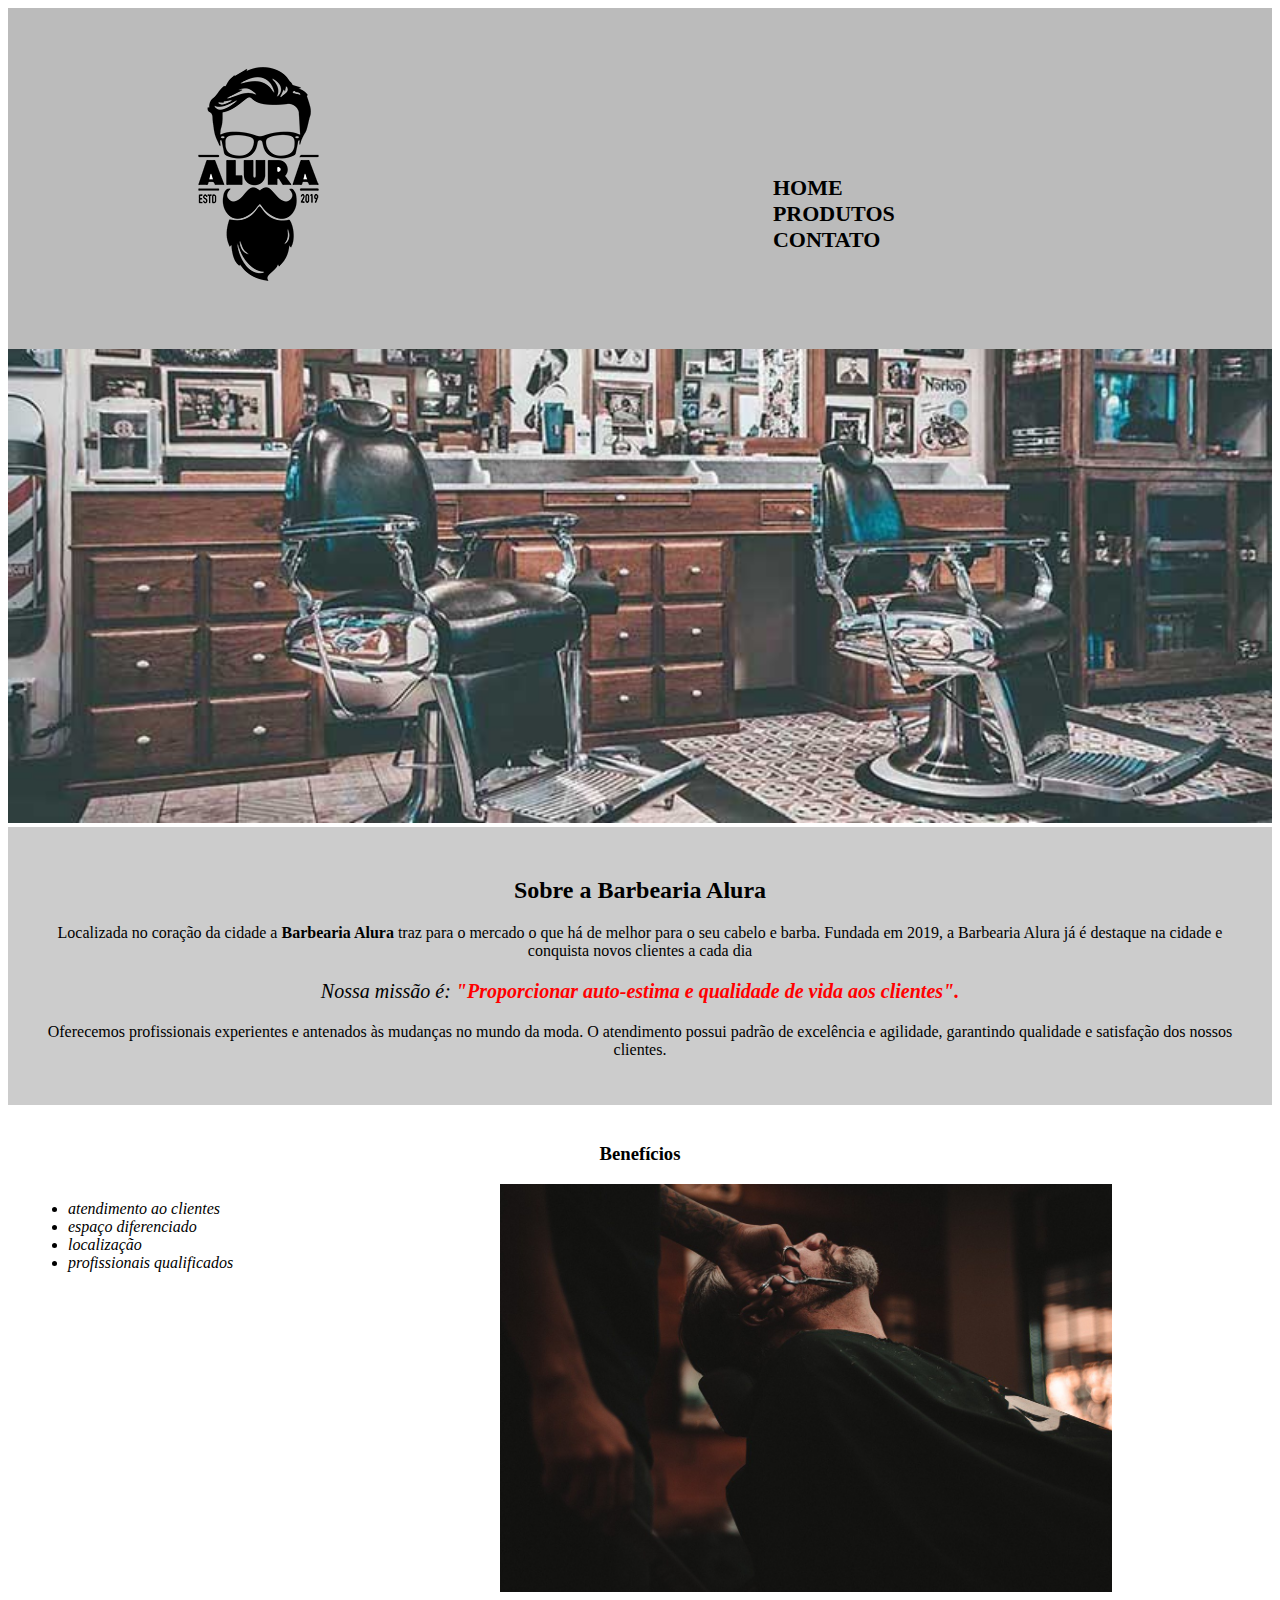
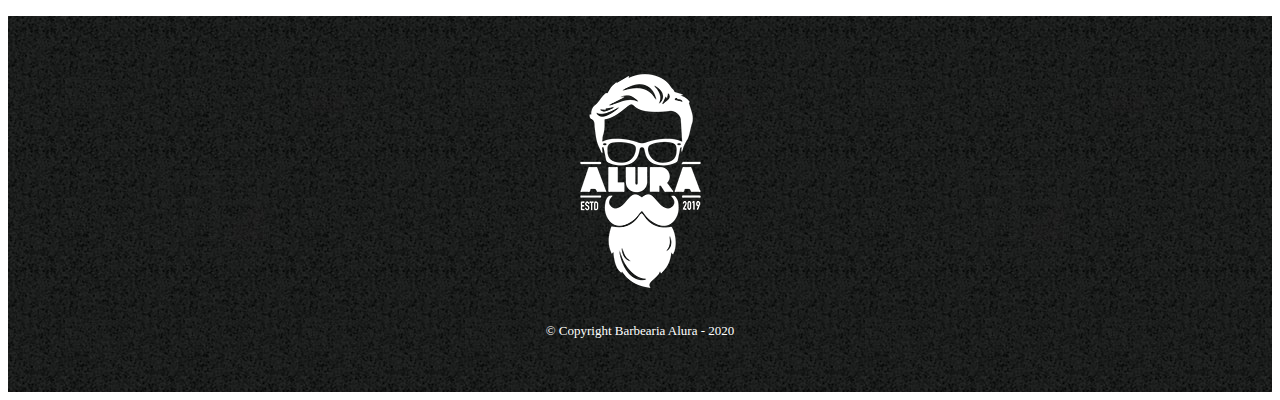
==== index.html @ 54d03261 "enviando códigos do curso" ====
<!DOCTYPE html>
<html>

<head>
    <meta charset="UTF-8">
    <title>Barbearia Alura</title>
    <link rel="stylesheet" href="style-home.css">
    <link rel="stylesheet" href="style.css">
</head>

<body>
    <header>
        <div class="caixa">
            <h1><img src="./figs/logo.png"></h1>
            <nav>
                <ul>
                    <li>
                        <a href="index.html">Home</a>
                    </li>
                    <li>
                        <a href="produtos.html">Produtos</a>
                    </li>
                    <li>
                        <a href="contato.html">Contato</a>
                    </li>
                </ul>
            </nav>
        </div>
    </header>

    <img id="banner" src="./figs/banner.jpg">
    <div class="principal">
        <h2 class="titulo-centralizado"> Sobre a Barbearia Alura </h2>
        <p>Localizada no coração da cidade a <strong>Barbearia Alura</strong> traz para o mercado o que há de melhor para o seu cabelo e barba. Fundada em 2019, a Barbearia Alura já é destaque na cidade e conquista novos clientes a cada dia</p>
        <p id="missao"><em>Nossa missão é: <strong>"Proporcionar auto-estima e qualidade de vida aos clientes". </strong></em></p>
        <p>Oferecemos profissionais experientes e antenados às mudanças no mundo da moda. O atendimento possui padrão de excelência e agilidade, garantindo qualidade e satisfação dos nossos clientes.</p>
    </div>

    <div class="beneficios">
        <h3 class="titulo-centralizado">Benefícios</h3>
        <ul>
            <li class="itens">atendimento ao clientes </li>
            <li class="itens">espaço diferenciado </li>
            <li class="itens">localização </li>
            <li class="itens">profissionais qualificados</li>
        </ul>

        <img src="./figs/beneficios.jpg" class="imagembeneficios">
    </div>

    <footer>
        <img src="./figs/logo-branco.png">
        <p> &copy; Copyright Barbearia Alura - 2020</p>
    </footer>

</body>

</html>
---- style-home.css ----
#banner {
    width: 100%;
}

.principal {
    background: #CCCCCC;
    padding: 30px;
}

.titulo-principal {
    padding-left: 20px;
}

.titulo-centralizado {
    text-align: center;
}

p {
    text-align: center;
}

#missao {
    font-size: 20px;
}

em strong {
    color: red;
}

.itens {
    font-style: italic;
}

.beneficios {
    background: #ffffff;
    padding: 20px;
}

ul {
    display: inline-block;
    vertical-align: top;
    width: 20%;
    margin-right: 15%;
}

.imagembeneficios {
    width: 50%;
}
---- style.css ----
header {
    background: #BBBBBB;
    padding: 20px 0;
}

.caixa {
    position: relative;
    width: 940px;
    margin: 0 auto;
}

nav {
    position: absolute;
    top: 110px;
    right: 0;
}

nav li {
    display: inline;
    margin: 0 0 0 15px;
}

nav a {
    text-transform: uppercase;
    color: #000000;
    font-weight: bold;
    font-size: 22px;
    text-decoration: none;
}

nav a:hover {
    color: coral;
    text-decoration: underline;
}

.produtos {
    width: 940px;
    margin: 0 auto;
    padding: 50px 0;
}

.produtos li {
    display: inline-block;
    text-align: center;
    width: 30%;
    vertical-align: top;
    margin: 0 1.5%;
    padding: 30px 20px;
    box-sizing: border-box;
    border: 2px solid black;
    border-radius: 10px;
}

.produtos li:hover {
    border-color: coral;
}

.produtos li:active {
    border-color: green;
}

.produtos li:hover h2 {
    border-color: coral;
    font-size: 40px;
}

.produtos h2 {
    font-size: 30px;
    font-weight: bold;
}

.produto-descricao {
    font-size: 18px;
}

.produto-preco {
    font-size: 22px;
    font-weight: bold;
    margin-top: 10px;
}

footer {
    text-align: center;
    background: url("./figs/bg.jpg");
    padding: 40px 0;
}

footer p {
    color: white;
    font-size: 13px;
}

main {
    width: 940px;
    margin: 0 auto;
}

form {
    margin: 40px 0;
    font-size: 20px;
    margin: 0 0 10px;
}

form label {
    display: block;
    font-size: 20px;
    margin: 0 0 10px;
}

form label,
form p {
    display: block;
    font-size: 20px;
    margin: 0 0 10px;
}

.input-padrao {
    display: block;
    margin: 0 0 20px;
    padding: 10px 25px;
    width: 50%;
}

.checkbox {
    margin: 20px 0;
}

.enviar {
    width: 40%;
    padding: 15px 0;
    background: orange;
    color: white;
    font-weight: bold;
    font-size: 18px;
    border: none;
    border-radius: 5px;
    transition: 1s background;
}

.enviar:hover {
    background: darkorange;
    transform: scale(1.2);
}

table {
    margin: 20px 0 40px;
}

thead {
    background: #555555;
    color: white;
    font-weight: bold;
}

td,
th {
    border: 1px solid #000000;
    padding: 8px 8px 15px;
}
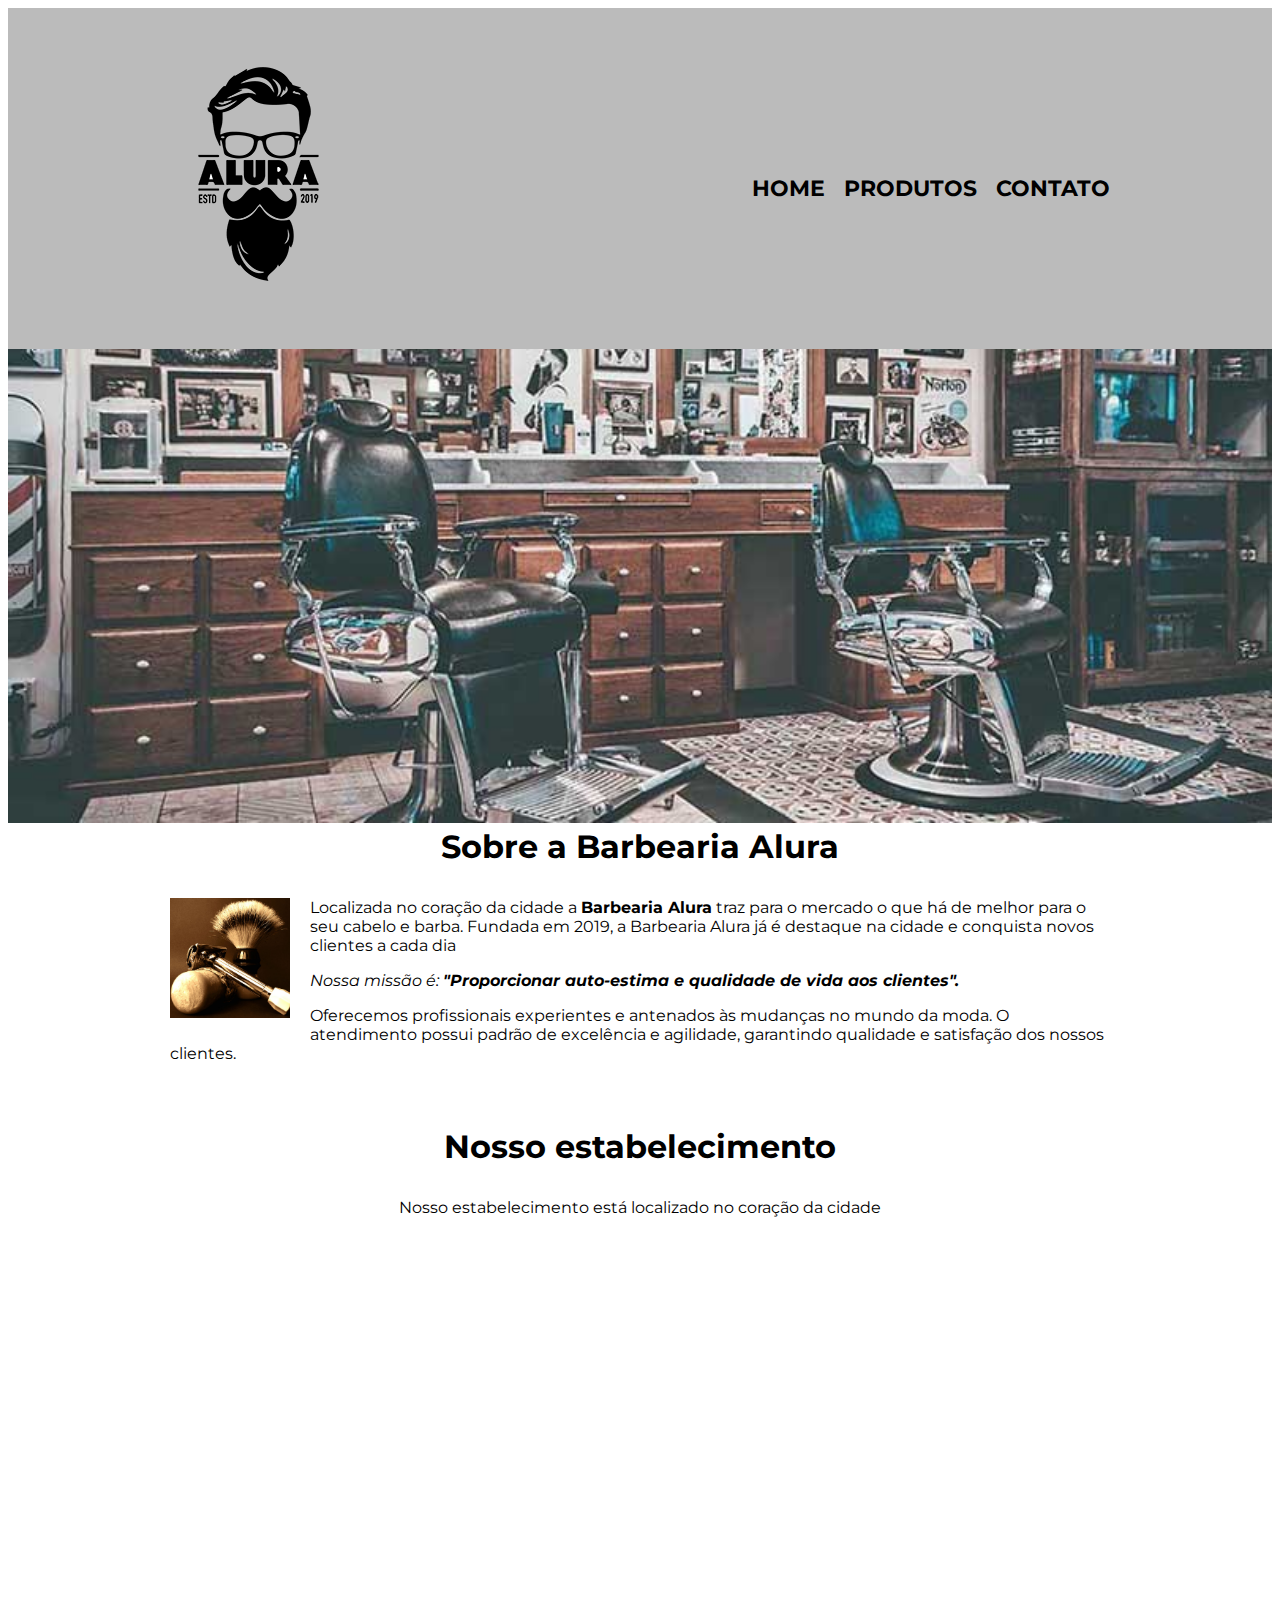
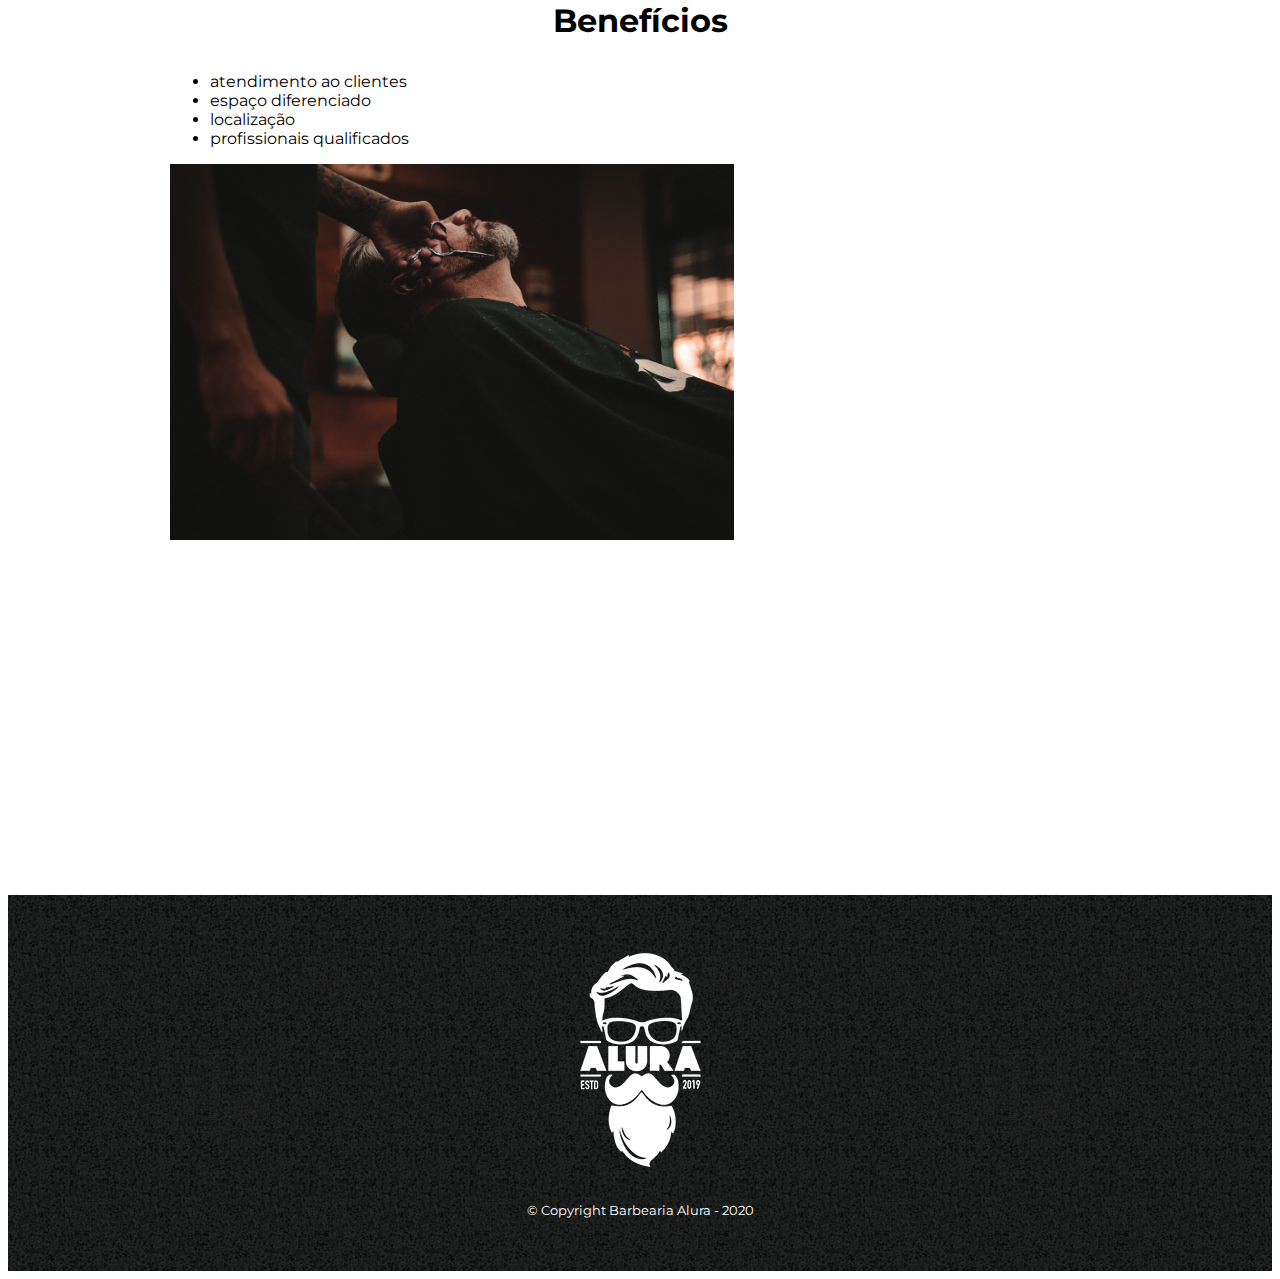
==== commit b6254f86: "encaminhando alterações na página de index" ====
--- a/index.html
+++ b/index.html
@@ -4,8 +4,10 @@
 <head>
     <meta charset="UTF-8">
     <title>Barbearia Alura</title>
-    <link rel="stylesheet" href="style-home.css">
     <link rel="stylesheet" href="style.css">
+    <link rel="preconnect" href="https://fonts.gstatic.com">
+    <link rel="preconnect" href="https://fonts.gstatic.com">
+    <link href="https://fonts.googleapis.com/css2?family=Montserrat:wght@100;300&display=swap" rel="stylesheet">
 </head>
 
 <body>
@@ -27,26 +29,44 @@
             </nav>
         </div>
     </header>
+    <img class="banner" src="./figs/banner.jpg">
+    <main>
+        <section class="principal">
+            <h2 class="titulo-principal"> Sobre a Barbearia Alura </h2>
 
-    <img id="banner" src="./figs/banner.jpg">
-    <div class="principal">
-        <h2 class="titulo-centralizado"> Sobre a Barbearia Alura </h2>
-        <p>Localizada no coração da cidade a <strong>Barbearia Alura</strong> traz para o mercado o que há de melhor para o seu cabelo e barba. Fundada em 2019, a Barbearia Alura já é destaque na cidade e conquista novos clientes a cada dia</p>
-        <p id="missao"><em>Nossa missão é: <strong>"Proporcionar auto-estima e qualidade de vida aos clientes". </strong></em></p>
-        <p>Oferecemos profissionais experientes e antenados às mudanças no mundo da moda. O atendimento possui padrão de excelência e agilidade, garantindo qualidade e satisfação dos nossos clientes.</p>
-    </div>
+            <img src="./figs/utensilios.jpg" alt="utensilios de barbearia" class="utensilios">
+            <p>Localizada no coração da cidade a <strong>Barbearia Alura</strong> traz para o mercado o que há de melhor para o seu cabelo e barba. Fundada em 2019, a Barbearia Alura já é destaque na cidade e conquista novos clientes a cada dia</p>
+            <p id="missao"><em>Nossa missão é: <strong>"Proporcionar auto-estima e qualidade de vida aos clientes". </strong></em></p>
+            <p>Oferecemos profissionais experientes e antenados às mudanças no mundo da moda. O atendimento possui padrão de excelência e agilidade, garantindo qualidade e satisfação dos nossos clientes.</p>
+            </secion>
 
-    <div class="beneficios">
-        <h3 class="titulo-centralizado">Benefícios</h3>
-        <ul>
-            <li class="itens">atendimento ao clientes </li>
-            <li class="itens">espaço diferenciado </li>
-            <li class="itens">localização </li>
-            <li class="itens">profissionais qualificados</li>
-        </ul>
+            <section class="mapa">
+                <h3 class="titulo-principal"> Nosso estabelecimento</h3>
+                <p>
+                    Nosso estabelecimento está localizado no coração da cidade
+                </p>
+                <iframe src="https://www.google.com/maps/embed?pb=!1m18!1m12!1m3!1d3656.448598130907!2d-46.634653385542435!3d-23.588239368469353!2m3!1f0!2f0!3f0!3m2!1i1024!2i768!4f13.1!3m3!1m2!1s0x94ce5a2b2ed7f3a1%3A0xab35da2f5ca62674!2sCaelum%20-%20Escola%20de%20Tecnologia!5e0!3m2!1spt-BR!2sbr!4v1609798165807!5m2!1spt-BR!2sbr"
+                    width="100%" height="300" frameborder="0" style="border:0;" allowfullscreen="" aria-hidden="false" tabindex="0"></iframe>
 
-        <img src="./figs/beneficios.jpg" class="imagembeneficios">
-    </div>
+            </section>
+
+            <section class="beneficios">
+                <h3 class="titulo-principal">Benefícios</h3>
+                <ul>
+                    <li class="itens">atendimento ao clientes </li>
+                    <li class="itens">espaço diferenciado </li>
+                    <li class="itens">localização </li>
+                    <li class="itens">profissionais qualificados</li>
+                </ul>
+
+                <img src="./figs/beneficios.jpg" class="imagembeneficios">
+
+                <div class="video">
+                    <iframe width="560" height="315" src="https://www.youtube.com/embed/wcVVXUV0YUY" frameborder="0" allow="accelerometer; autoplay; clipboard-write; encrypted-media; gyroscope; picture-in-picture" allowfullscreen></iframe>
+
+                </div>
+            </section>
+    </main>
 
     <footer>
         <img src="./figs/logo-branco.png">
--- a/style.css
+++ b/style.css
@@ -1,3 +1,7 @@
+body {
+    font-family: 'Montserrat', sans-serif;
+}
+
 header {
     background: #BBBBBB;
     padding: 20px 0;
@@ -156,4 +160,54 @@
 th {
     border: 1px solid #000000;
     padding: 8px 8px 15px;
+}
+
+
+/*css página inicial*/
+
+.banner {
+    width: 100%;
+}
+
+.titulo-principal {
+    text-align: center;
+    font-size: 2em;
+    margin: 0 0 1em;
+    clear: left;
+}
+
+.principal p {
+    margin: 0 0 1em;
+}
+
+.principal strong {
+    font-weight: bold;
+}
+
+.principal em {
+    font-style: italic;
+}
+
+.imagembeneficios {
+    width: 60%;
+}
+
+.utensilios {
+    width: 120px;
+    float: left;
+    margin: 0 20px 20px 0;
+}
+
+.mapa {
+    padding: 3em 0;
+}
+
+.mapa p {
+    margin: 0 0 2em;
+    text-align: center;
+}
+
+.video {
+    width: 560px;
+    margin: 1em auto;
 }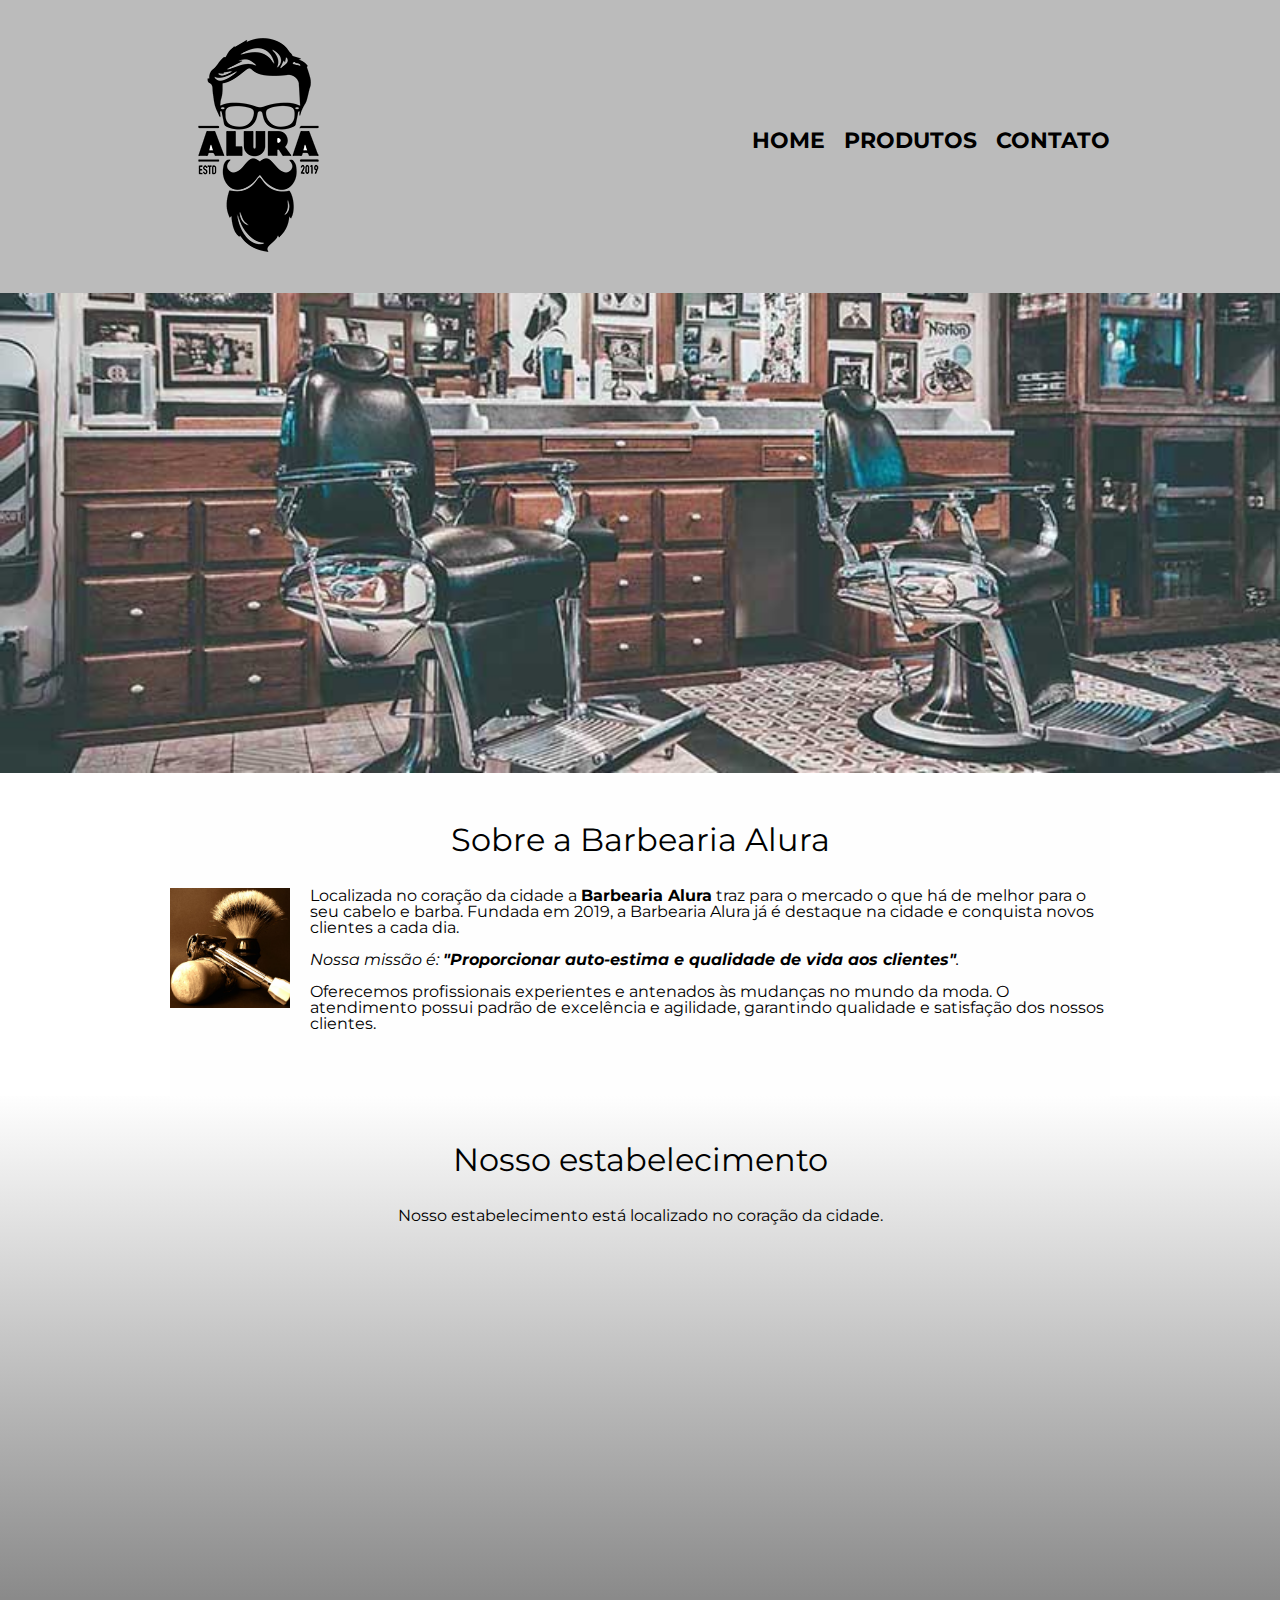
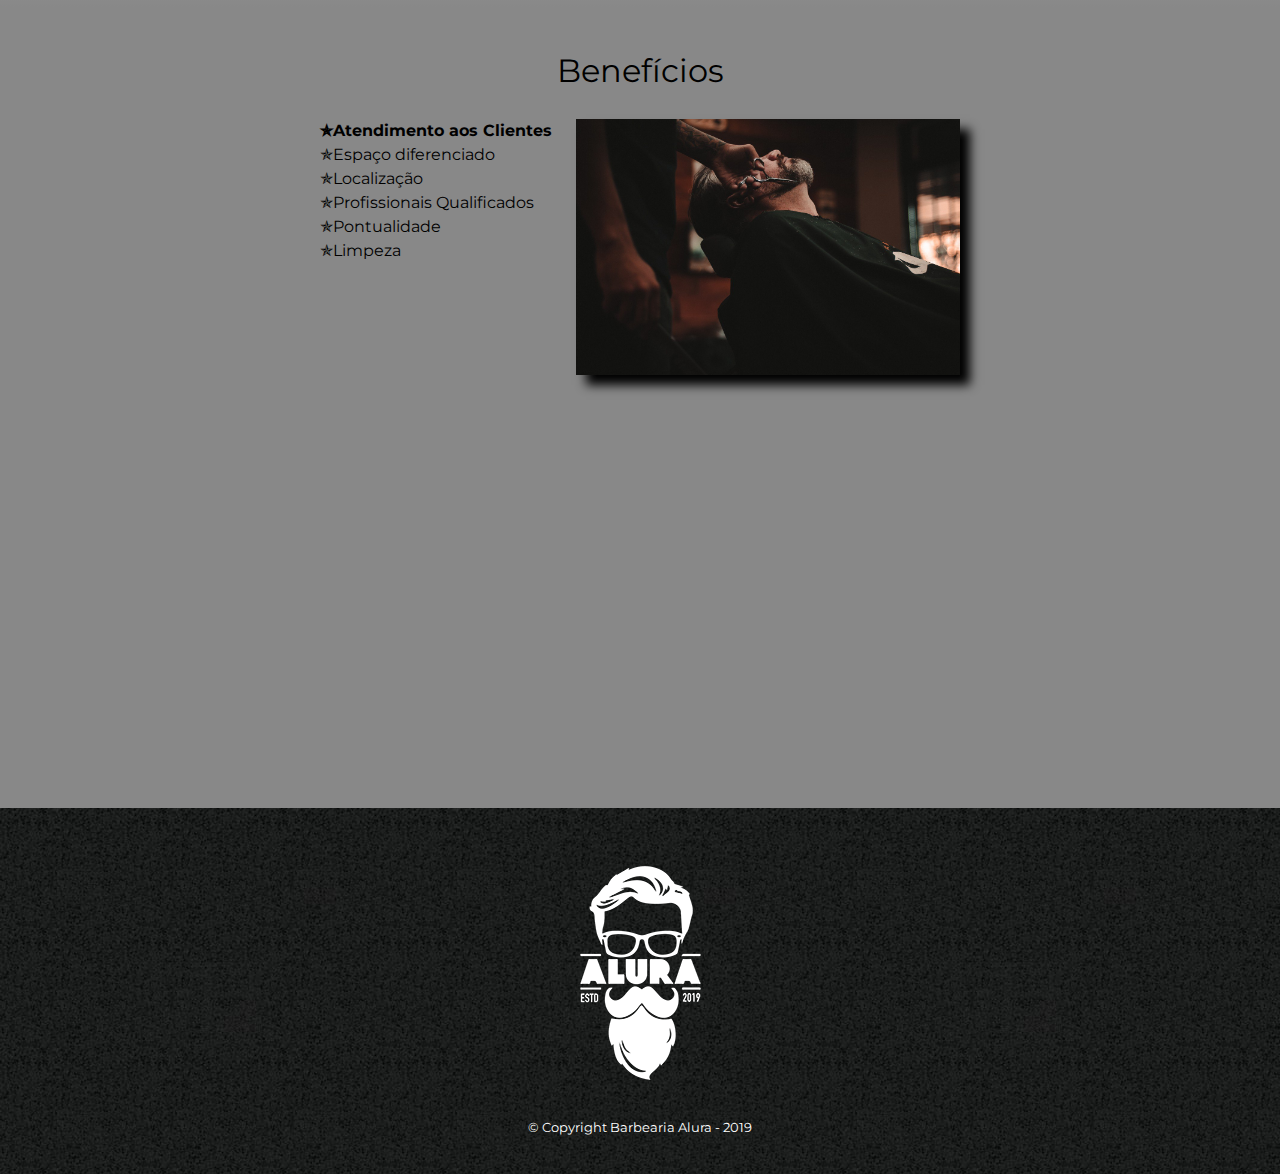
==== commit 4869878f: "Encaminhando arquivo css com design responsivo" ====
--- a/index.html
+++ b/index.html
@@ -1,78 +1,80 @@
 <!DOCTYPE html>
-<html>
+<html lang="pt-br">
 
 <head>
     <meta charset="UTF-8">
+    <meta name="viewport" content="width=device-width">
     <title>Barbearia Alura</title>
+
+    <link rel="stylesheet" href="reset.css">
     <link rel="stylesheet" href="style.css">
-    <link rel="preconnect" href="https://fonts.gstatic.com">
-    <link rel="preconnect" href="https://fonts.gstatic.com">
-    <link href="https://fonts.googleapis.com/css2?family=Montserrat:wght@100;300&display=swap" rel="stylesheet">
+    <link href="https://fonts.googleapis.com/css?family=Montserrat&display=swap" rel="stylesheet">
 </head>
 
 <body>
     <header>
         <div class="caixa">
             <h1><img src="./figs/logo.png"></h1>
+
             <nav>
                 <ul>
-                    <li>
-                        <a href="index.html">Home</a>
-                    </li>
-                    <li>
-                        <a href="produtos.html">Produtos</a>
-                    </li>
-                    <li>
-                        <a href="contato.html">Contato</a>
-                    </li>
+                    <li><a href="index.html">Home</a></li>
+                    <li><a href="produtos.html">Produtos</a></li>
+                    <li><a href="contato.html">Contato</a></li>
                 </ul>
             </nav>
         </div>
     </header>
+
     <img class="banner" src="./figs/banner.jpg">
+
     <main>
         <section class="principal">
-            <h2 class="titulo-principal"> Sobre a Barbearia Alura </h2>
+            <h2 class="titulo-principal">Sobre a Barbearia Alura</h2>
 
-            <img src="./figs/utensilios.jpg" alt="utensilios de barbearia" class="utensilios">
-            <p>Localizada no coração da cidade a <strong>Barbearia Alura</strong> traz para o mercado o que há de melhor para o seu cabelo e barba. Fundada em 2019, a Barbearia Alura já é destaque na cidade e conquista novos clientes a cada dia</p>
-            <p id="missao"><em>Nossa missão é: <strong>"Proporcionar auto-estima e qualidade de vida aos clientes". </strong></em></p>
+            <img class="utensilios" src="./figs/utensilios.jpg" alt="Utensilios de um barbeiro.">
+
+            <p>Localizada no coração da cidade a <strong>Barbearia Alura</strong> traz para o mercado o que há de melhor para o seu cabelo e barba. Fundada em 2019, a Barbearia Alura já é destaque na cidade e conquista novos clientes a cada dia.</p>
+
+            <p id="missao"><em>Nossa missão é: <strong>"Proporcionar auto-estima e qualidade de vida aos clientes"</strong>.</em></p>
+
             <p>Oferecemos profissionais experientes e antenados às mudanças no mundo da moda. O atendimento possui padrão de excelência e agilidade, garantindo qualidade e satisfação dos nossos clientes.</p>
-            </secion>
+        </section>
 
-            <section class="mapa">
-                <h3 class="titulo-principal"> Nosso estabelecimento</h3>
-                <p>
-                    Nosso estabelecimento está localizado no coração da cidade
-                </p>
-                <iframe src="https://www.google.com/maps/embed?pb=!1m18!1m12!1m3!1d3656.448598130907!2d-46.634653385542435!3d-23.588239368469353!2m3!1f0!2f0!3f0!3m2!1i1024!2i768!4f13.1!3m3!1m2!1s0x94ce5a2b2ed7f3a1%3A0xab35da2f5ca62674!2sCaelum%20-%20Escola%20de%20Tecnologia!5e0!3m2!1spt-BR!2sbr!4v1609798165807!5m2!1spt-BR!2sbr"
-                    width="100%" height="300" frameborder="0" style="border:0;" allowfullscreen="" aria-hidden="false" tabindex="0"></iframe>
+        <section class="mapa">
+            <h3 class="titulo-principal">Nosso estabelecimento</h3>
+            <p>Nosso estabelecimento está localizado no coração da cidade.</p>
 
-            </section>
+            <div class="mapa-conteudo">
+                <iframe src="https://www.google.com/maps/embed?pb=!1m18!1m12!1m3!1d3656.4483278365396!2d-46.63466568562861!3d-23.588249068469487!2m3!1f0!2f0!3f0!3m2!1i1024!2i768!4f13.1!3m3!1m2!1s0x94ce5a2b2ed7f3a1%3A0xab35da2f5ca62674!2sCaelum!5e0!3m2!1spt-BR!2sbr!4v1568814489656!5m2!1spt-BR!2sbr"
+                    width="100%" height="300" frameborder="0" style="border:0;" allowfullscreen=""></iframe>
+            </div>
+        </section>
 
-            <section class="beneficios">
-                <h3 class="titulo-principal">Benefícios</h3>
-                <ul>
-                    <li class="itens">atendimento ao clientes </li>
-                    <li class="itens">espaço diferenciado </li>
-                    <li class="itens">localização </li>
-                    <li class="itens">profissionais qualificados</li>
-                </ul>
+        <section class="beneficios">
+            <h3 class="titulo-principal">Benefícios</h3>
 
-                <img src="./figs/beneficios.jpg" class="imagembeneficios">
+            <div class="conteudo-beneficios">
+                <ul class="lista-beneficios">
+                    <li class="itens">Atendimento aos Clientes</li>
+                    <li class="itens">Espaço diferenciado</li>
+                    <li class="itens">Localização</li>
+                    <li class="itens">Profissionais Qualificados</li>
+                    <li class="itens">Pontualidade</li>
+                    <li class="itens">Limpeza</li>
+                </ul><img src="./figs/beneficios.jpg" class="imagem-beneficios">
+            </div>
 
-                <div class="video">
-                    <iframe width="560" height="315" src="https://www.youtube.com/embed/wcVVXUV0YUY" frameborder="0" allow="accelerometer; autoplay; clipboard-write; encrypted-media; gyroscope; picture-in-picture" allowfullscreen></iframe>
-
-                </div>
-            </section>
+            <div class="video">
+                <iframe width="100%" height="315" src="https://www.youtube.com/embed/wcVVXUV0YUY" frameborder="0" allow="accelerometer; autoplay; encrypted-media; gyroscope; picture-in-picture" allowfullscreen></iframe>
+            </div>
+        </section>
     </main>
 
     <footer>
         <img src="./figs/logo-branco.png">
-        <p> &copy; Copyright Barbearia Alura - 2020</p>
+        <p class="copyright">&copy; Copyright Barbearia Alura - 2019</p>
     </footer>
-
 </body>
 
 </html>--- a/style.css
+++ b/style.css
@@ -33,7 +33,7 @@
 }
 
 nav a:hover {
-    color: coral;
+    color: #C78C19;
     text-decoration: underline;
 }
 
@@ -51,21 +51,20 @@
     margin: 0 1.5%;
     padding: 30px 20px;
     box-sizing: border-box;
-    border: 2px solid black;
+    border: 2px solid #000000;
     border-radius: 10px;
 }
 
 .produtos li:hover {
-    border-color: coral;
+    border-color: #C78C19;
 }
 
 .produtos li:active {
-    border-color: green;
+    border-color: #088C19;
 }
 
 .produtos li:hover h2 {
-    border-color: coral;
-    font-size: 40px;
+    font-size: 34px;
 }
 
 .produtos h2 {
@@ -89,30 +88,20 @@
     padding: 40px 0;
 }
 
-footer p {
-    color: white;
+.copyright {
+    color: #FFFFFF;
     font-size: 13px;
-}
-
-main {
-    width: 940px;
-    margin: 0 auto;
-}
+    margin: 20px 0 0;
+}
+
+main {}
 
 form {
     margin: 40px 0;
-    font-size: 20px;
-    margin: 0 0 10px;
-}
-
-form label {
-    display: block;
-    font-size: 20px;
-    margin: 0 0 10px;
 }
 
 form label,
-form p {
+form legend {
     display: block;
     font-size: 20px;
     margin: 0 0 10px;
@@ -138,7 +127,8 @@
     font-size: 18px;
     border: none;
     border-radius: 5px;
-    transition: 1s background;
+    transition: 1s all;
+    cursor: pointer;
 }
 
 .enviar:hover {
@@ -159,11 +149,11 @@
 td,
 th {
     border: 1px solid #000000;
-    padding: 8px 8px 15px;
-}
-
-
-/*css página inicial*/
+    padding: 8px 15px;
+}
+
+
+/* css da página inicial */
 
 .banner {
     width: 100%;
@@ -176,6 +166,13 @@
     clear: left;
 }
 
+.principal {
+    padding: 3em 0;
+    background: #FEFEFE;
+    width: 940px;
+    margin: 0 auto;
+}
+
 .principal p {
     margin: 0 0 1em;
 }
@@ -186,10 +183,6 @@
 
 .principal em {
     font-style: italic;
-}
-
-.imagembeneficios {
-    width: 60%;
 }
 
 .utensilios {
@@ -200,6 +193,12 @@
 
 .mapa {
     padding: 3em 0;
+    background: linear-gradient(#FEFEFE, #888888);
+}
+
+.mapa-conteudo {
+    width: 940px;
+    margin: 0 auto;
 }
 
 .mapa p {
@@ -207,7 +206,66 @@
     text-align: center;
 }
 
+.beneficios {
+    padding: 3em 0;
+    background: #888888;
+}
+
+.conteudo-beneficios {
+    width: 640px;
+    margin: 0 auto;
+}
+
+.lista-beneficios {
+    width: 40%;
+    display: inline-block;
+    vertical-align: top;
+}
+
+.itens {
+    line-height: 1.5;
+}
+
+.itens:before {
+    content: "✯";
+}
+
+.itens:first-child {
+    font-weight: bold;
+}
+
+.imagem-beneficios {
+    width: 60%;
+    opacity: 1;
+    transition: 400ms;
+    box-shadow: 10px 10px 10px #000000;
+}
+
+.imagem-beneficios:hover {
+    opacity: 0.3;
+}
+
 .video {
     width: 560px;
-    margin: 1em auto;
+    margin: 2em auto;
+}
+
+@media screen and (max-width: 480px) {
+    .caixa,
+    .principal,
+    .conteudo-beneficios,
+    .mapa-conteudo,
+    .video {
+        width: auto;
+    }
+    h1 {
+        text-align: center;
+    }
+    nav {
+        position: static;
+    }
+    .lista-beneficios,
+    .imagem-beneficios {
+        width: 100%;
+    }
 }